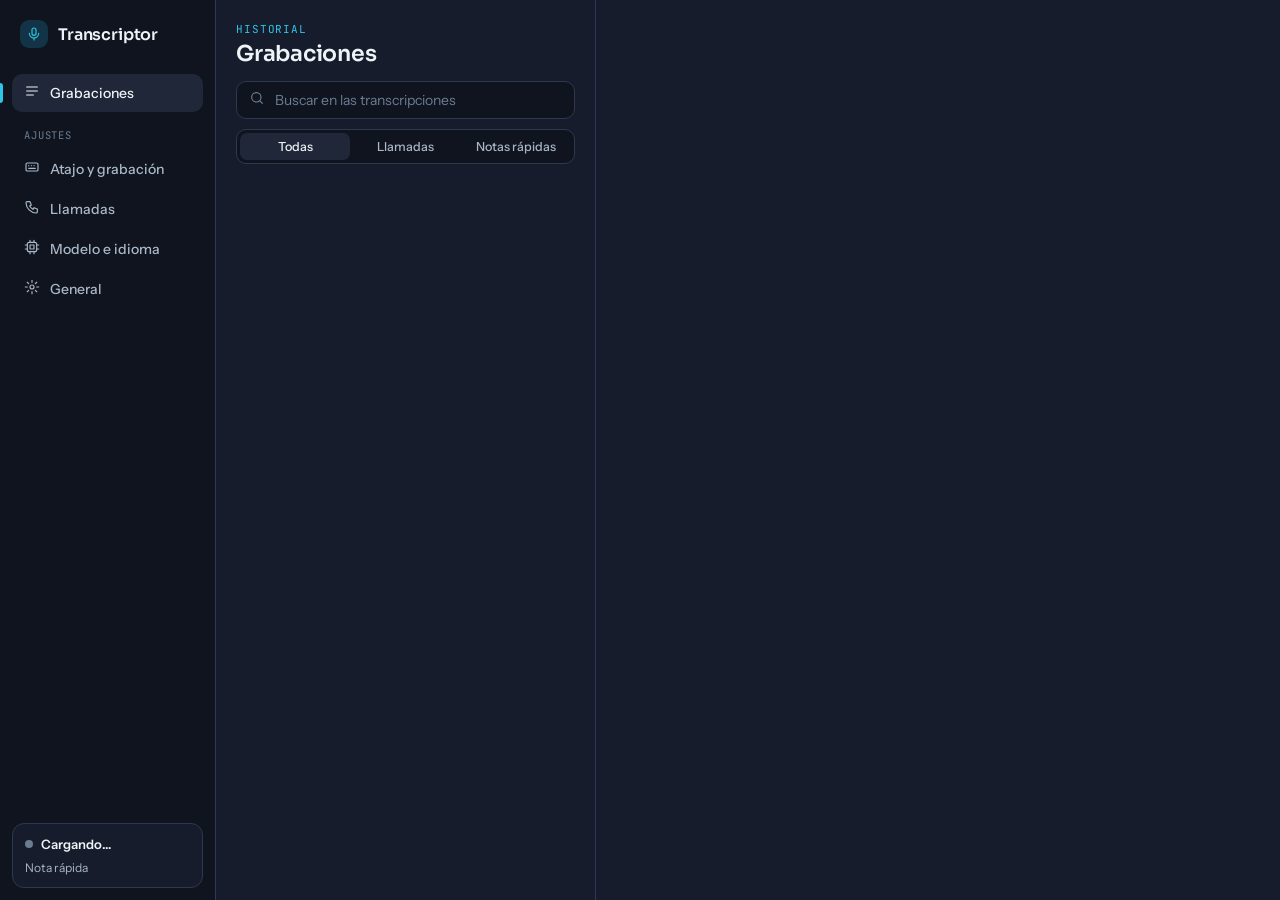
==== calltx/ui/web/index.html @ 7543b9e1 "feat: main window web ui and api Co-Authored-By: Claude Opus 5.5 (1M context) <noreply@anthropic.com" ====
<!doctype html>
<html lang="es">
<head>
  <meta charset="utf-8">
  <meta name="viewport" content="width=device-width, initial-scale=1">
  <title>Transcriptor</title>
  <link rel="stylesheet" href="tokens.css">
  <link rel="stylesheet" href="app.css">
</head>
<body>
<div class="app">
  <aside class="side" aria-label="Navegación">
    <div class="brand"><span class="mark" data-icon="mic"></span>Transcriptor</div>
    <button class="nav" data-view="recordings" aria-current="page"><span data-icon="list"></span>Grabaciones<span class="count" id="count"></span></button>
    <div class="group">Ajustes</div>
    <button class="nav" data-view="hotkey"><span data-icon="keyboard"></span>Atajo y grabación</button>
    <button class="nav" data-view="calls"><span data-icon="phone"></span>Llamadas</button>
    <button class="nav" data-view="model"><span data-icon="chip"></span>Modelo e idioma</button>
    <button class="nav" data-view="general"><span data-icon="gear"></span>General</button>
    <div class="status" aria-live="polite">
      <div class="row"><span class="dot" id="state-dot"></span><span id="state-text">Cargando…</span></div>
      <div class="sub">Nota rápida <span id="state-keys"></span></div>
    </div>
  </aside>

  <!-- Grabaciones -->
  <main class="view on" id="view-recordings">
    <section class="list" aria-label="Lista de grabaciones">
      <div class="head">
        <div class="eyebrow">Historial</div>
        <h1>Grabaciones</h1>
        <label class="search"><span data-icon="search"></span><span class="sr">Buscar</span>
          <input id="q" type="search" placeholder="Buscar en las transcripciones" autocomplete="off"></label>
        <div class="seg" role="group" aria-label="Filtrar">
          <button data-kind="all" aria-pressed="true">Todas</button>
          <button data-kind="call" aria-pressed="false">Llamadas</button>
          <button data-kind="note" aria-pressed="false">Notas rápidas</button>
        </div>
      </div>
      <div class="items" id="items" role="listbox" aria-label="Grabaciones"></div>
    </section>
    <section class="detail" id="detail" aria-live="off"></section>
  </main>

  <!-- Atajo y grabación -->
  <main class="view" id="view-hotkey"><div class="settings"><div class="wrap">
    <div class="eyebrow">Ajustes</div><h1>Atajo y grabación</h1>
    <div class="card"><div class="ch">Atajo</div>
      <div class="set"><div class="l"><b>Empezar / parar nota rápida</b><span>Funciona desde cualquier app. Si se está grabando una llamada, la detiene.</span><span class="err" id="hotkey-err" role="alert"></span></div>
        <div class="keyfield" id="keyfield"></div></div>
    </div>
    <div class="card"><div class="ch">Al terminar una nota rápida</div>
      <div class="set"><div class="l"><b>Copiar al portapapeles</b><span>Solo lo que dijiste, listo para pegar. Las llamadas se guardan sin copiar.</span></div><button class="switch" role="switch" data-setting="copy_on_stop" aria-label="Copiar al portapapeles"></button></div>
      <div class="set"><div class="l"><b>Mostrar indicador de grabación</b><span>Píldora pequeña abajo en el centro de la pantalla.</span></div><button class="switch" role="switch" data-setting="show_indicator" aria-label="Mostrar indicador"></button></div>
    </div>
  </div></div></main>

  <!-- Llamadas -->
  <main class="view" id="view-calls"><div class="settings"><div class="wrap">
    <div class="eyebrow">Ajustes</div><h1>Llamadas</h1>
    <div class="card"><div class="ch">Detección automática</div>
      <div class="set"><div class="l"><b>Grabar llamadas automáticamente</b><span>Empieza cuando una llamada usa el micrófono y para al colgar.</span></div><button class="switch" role="switch" data-setting="auto_mode" aria-label="Grabar llamadas automáticamente"></button></div>
      <div class="set"><div class="l"><b>Microsoft Teams</b><span>App de escritorio.</span></div><button class="switch" role="switch" data-setting="detect_teams" aria-label="Detectar Teams"></button></div>
      <div class="set"><div class="l"><b>Google Meet</b><span>En Firefox.</span></div><button class="switch" role="switch" data-setting="detect_meet" aria-label="Detectar Google Meet"></button></div>
    </div>
    <div class="card"><div class="ch">Etiquetas</div>
      <div class="set"><div class="l"><b>Tu voz</b><span>Micrófono.</span><span class="err" data-err="label_me"></span></div><input class="text" data-text="label_me" aria-label="Etiqueta de tu voz"></div>
      <div class="set"><div class="l"><b>Los demás</b><span>Audio de la llamada.</span><span class="err" data-err="label_others"></span></div><input class="text" data-text="label_others" aria-label="Etiqueta de los demás"></div>
    </div>
  </div></div></main>

  <!-- Modelo -->
  <main class="view" id="view-model"><div class="settings"><div class="wrap">
    <div class="eyebrow">Ajustes</div><h1>Modelo e idioma</h1>
    <div class="card"><div class="ch">Transcripción local</div>
      <div class="set"><div class="l"><b>Modelo</b><span>Más grande = más preciso y más lento.</span><span class="err" data-err="model"></span></div>
        <select class="select" data-select="model" aria-label="Modelo">
          <option value="large-v3-turbo">large-v3-turbo (recomendado)</option>
          <option value="large-v3">large-v3</option>
          <option value="medium">medium</option>
          <option value="small">small</option>
        </select></div>
      <div class="set"><div class="l"><b>Idioma de las llamadas</b><span class="err" data-err="language"></span></div>
        <select class="select" data-select="language" aria-label="Idioma">
          <option value="es">Español</option>
          <option value="en">Inglés</option>
        </select></div>
      <div class="set"><div class="l"><b>Procesador</b><span id="device">—</span></div></div>
    </div>
  </div></div></main>

  <!-- General -->
  <main class="view" id="view-general"><div class="settings"><div class="wrap">
    <div class="eyebrow">Ajustes</div><h1>General</h1>
    <div class="card"><div class="ch">Inicio</div>
      <div class="set"><div class="l"><b>Iniciar con Windows</b><span>Arranca minimizado junto al reloj.</span><span class="err" data-err="autostart"></span></div><button class="switch" role="switch" data-setting="autostart" aria-label="Iniciar con Windows"></button></div>
    </div>
    <div class="card"><div class="ch">Grabaciones</div>
      <div class="set"><div class="l"><b>Carpeta</b><span class="path" id="folder"></span><span class="err" data-err="output_dir"></span></div>
        <button class="btn" id="open-folder">Abrir</button><button class="btn" id="choose-folder">Cambiar…</button></div>
    </div>
    <div class="card"><div class="ch">Acerca de</div>
      <div class="set"><div class="l"><b>Transcriptor de llamadas</b><span id="version"></span></div></div>
    </div>
  </div></div></main>
</div>

<div class="toast" id="toast" role="status" aria-live="polite"></div>
<script src="icons.js"></script>
<script src="app.js"></script>
</body>
</html>
---- calltx/ui/web/tokens.css ----
/* Tema Noche de la app. Fuentes locales, sin red. */
@font-face { font-family: "Sora"; src: url("fonts/Sora.ttf") format("truetype"); font-weight: 100 800; font-display: swap; }
@font-face { font-family: "Instrument Sans"; src: url("fonts/InstrumentSans.ttf") format("truetype"); font-weight: 400 700; font-display: swap; }
@font-face { font-family: "JetBrains Mono"; src: url("fonts/JetBrainsMono.ttf") format("truetype"); font-weight: 100 800; font-display: swap; }

:root {
  color-scheme: dark;
  --surface: #161C2B;
  --surface-raised: #1F2738;
  --surface-sunken: #10141F;
  --line: #2E3850;
  --line-strong: #5A6883;
  --ink: #EEF3F7;
  --ink-muted: #A9B7C6;
  --orbita: #2EC5E6;
  --on-orbita: #0B1220;
  --orbita-soft: #133447;
  --acero-oscuro: #6B7D92;
  --exito: #3DDC97;
  --error: #FF7A7A;
  --focus-ring: var(--orbita);
  --shadow-raised: 0 12px 32px rgba(5,8,15,0.45);
  --shadow-glow: 0 0 0 1px rgba(46,197,230,0.35), 0 8px 28px rgba(46,197,230,0.18);
  --radius-sm: 6px;
  --radius-md: 10px;
  --radius-lg: 18px;
  --radius-pill: 999px;
  --duration-fast: 150ms;
  --duration-base: 250ms;
  --duration-exit: 180ms;
  --ease-out: cubic-bezier(0.22, 1, 0.36, 1);
  --ease-in: cubic-bezier(0.55, 0, 1, 0.45);
  --font-display: "Sora", "Segoe UI", system-ui, sans-serif;
  --font-sans: "Instrument Sans", "Segoe UI", system-ui, sans-serif;
  --font-mono: "JetBrains Mono", ui-monospace, Consolas, monospace;
}
---- calltx/ui/web/app.css ----
* { box-sizing: border-box; }
html, body { margin: 0; height: 100%; background: var(--surface); color: var(--ink); font-family: var(--font-sans); font-size: 14px; -webkit-font-smoothing: antialiased; }
button, input, select { font: inherit; color: inherit; }
button { cursor: pointer; }
:focus-visible { outline: 2px solid var(--focus-ring); outline-offset: 2px; }
svg.i { width: 16px; height: 16px; stroke: currentColor; fill: none; stroke-width: 1.75; stroke-linecap: round; stroke-linejoin: round; flex: none; }
.sr { position: absolute; width: 1px; height: 1px; overflow: hidden; clip: rect(0 0 0 0); }

.app { display: flex; height: 100vh; }

/* barra lateral */
.side { width: 216px; flex: none; background: var(--surface-sunken); border-right: 1px solid var(--line); display: flex; flex-direction: column; gap: 2px; padding: 20px 12px 12px; }
.brand { display: flex; align-items: center; gap: 10px; margin: 0 8px 24px; font-family: var(--font-display); font-weight: 600; font-size: 16px; letter-spacing: -0.01em; }
.mark { width: 28px; height: 28px; border-radius: 9px; background: var(--orbita-soft); color: var(--orbita); display: grid; place-items: center; }
.group { font-family: var(--font-mono); font-size: 10.5px; letter-spacing: .08em; text-transform: uppercase; color: var(--acero-oscuro); margin: 14px 12px 6px; }
.nav { display: flex; align-items: center; gap: 10px; height: 38px; padding: 0 12px; border: 0; border-radius: var(--radius-md); background: none; color: var(--ink-muted); font-weight: 500; text-align: left; position: relative; transition: background var(--duration-fast), color var(--duration-fast); }
.nav:hover { color: var(--ink); background: rgba(31,39,56,.6); }
.nav[aria-current="page"] { background: var(--surface-raised); color: var(--ink); }
.nav[aria-current="page"]::before { content: ""; position: absolute; left: -12px; top: 9px; bottom: 9px; width: 3px; border-radius: 0 3px 3px 0; background: var(--orbita); }
.nav .count { margin-left: auto; font-family: var(--font-mono); font-size: 11px; color: var(--acero-oscuro); }
.status { margin-top: auto; padding: 12px; border-radius: 12px; background: var(--surface); border: 1px solid var(--line); }
.status .row { display: flex; align-items: center; gap: 8px; font-size: 13px; font-weight: 600; }
.status .sub { margin-top: 8px; font-size: 12px; color: var(--ink-muted); display: flex; gap: 4px; align-items: center; flex-wrap: wrap; }
.dot { width: 8px; height: 8px; border-radius: 50%; background: var(--acero-oscuro); }
.dot.armed { background: var(--orbita); box-shadow: 0 0 0 4px rgba(46,197,230,.16); }
.dot.recording { background: var(--error); box-shadow: 0 0 0 4px rgba(255,122,122,.18); animation: pulse 1.6s var(--ease-out) infinite; }
@keyframes pulse { 50% { box-shadow: 0 0 0 7px rgba(255,122,122,0); } }
kbd { font-family: var(--font-mono); font-size: 11px; min-width: 22px; text-align: center; padding: 2px 6px; border: 1px solid var(--line-strong); border-bottom-width: 2px; border-radius: 6px; background: var(--surface-raised); color: var(--ink); }

/* vistas */
.view { flex: 1; display: none; min-width: 0; }
.view.on { display: flex; }
.eyebrow { font-family: var(--font-mono); font-size: 11px; letter-spacing: .08em; text-transform: uppercase; color: var(--orbita); }
h1 { font-family: var(--font-display); font-weight: 600; font-size: 22px; letter-spacing: -0.01em; margin: 4px 0 14px; }

/* lista */
.list { width: 380px; flex: none; border-right: 1px solid var(--line); display: flex; flex-direction: column; min-height: 0; }
.list .head { padding: 22px 20px 12px; }
.search { display: flex; align-items: center; gap: 8px; height: 38px; padding: 0 12px; background: var(--surface-sunken); border: 1px solid var(--line); border-radius: var(--radius-md); color: var(--acero-oscuro); }
.search:focus-within { border-color: var(--orbita); }
.search input { flex: 1; border: 0; background: none; outline: none; color: var(--ink); min-width: 0; }
.search input::placeholder { color: var(--acero-oscuro); }
.seg { display: flex; margin-top: 10px; padding: 3px; background: var(--surface-sunken); border: 1px solid var(--line); border-radius: var(--radius-md); }
.seg button { flex: 1; padding: 6px 0; border: 0; border-radius: 7px; background: none; color: var(--ink-muted); font-size: 12.5px; font-weight: 500; }
.seg button[aria-pressed="true"] { background: var(--surface-raised); color: var(--ink); }
.items { overflow-y: auto; flex: 1; padding-bottom: 12px; }
.day { font-family: var(--font-mono); font-size: 10.5px; letter-spacing: .08em; text-transform: uppercase; color: var(--acero-oscuro); padding: 12px 20px 6px; }
.item { display: flex; gap: 12px; align-items: flex-start; width: calc(100% - 20px); margin: 0 10px 4px; padding: 12px; border: 1px solid transparent; border-radius: 12px; background: none; text-align: left; transition: background var(--duration-fast); }
.item:hover { background: rgba(31,39,56,.55); }
.item[aria-selected="true"] { background: var(--surface-raised); border-color: var(--line); }
.ico { width: 34px; height: 34px; border-radius: var(--radius-md); background: var(--surface-sunken); border: 1px solid var(--line); color: var(--ink-muted); display: grid; place-items: center; flex: none; }
.item[aria-selected="true"] .ico { background: var(--orbita-soft); border-color: transparent; color: var(--orbita); }
.it { flex: 1; min-width: 0; }
.it .top { display: flex; align-items: center; gap: 8px; font-weight: 600; }
.it .time { margin-left: auto; font-family: var(--font-mono); font-size: 11px; color: var(--acero-oscuro); font-weight: 500; white-space: nowrap; }
.it .snip { margin-top: 3px; font-size: 13px; line-height: 19px; color: var(--ink-muted); display: -webkit-box; -webkit-line-clamp: 2; -webkit-box-orient: vertical; overflow: hidden; }
.chip { font-size: 11px; font-weight: 500; padding: 1px 8px; border-radius: var(--radius-pill); border: 1px solid var(--line-strong); color: var(--ink-muted); }
.chip.live { border-color: rgba(255,122,122,.5); color: var(--error); }

/* detalle */
.detail { flex: 1; display: flex; flex-direction: column; min-width: 0; }
.dhead { padding: 22px 24px 16px; border-bottom: 1px solid var(--line); display: flex; align-items: flex-start; gap: 12px; }
.dhead h2 { font-family: var(--font-display); font-weight: 600; font-size: 18px; margin: 0; }
.meta { display: flex; gap: 14px; margin-top: 6px; font-family: var(--font-mono); font-size: 11.5px; color: var(--acero-oscuro); }
.actions { display: flex; gap: 8px; margin-left: auto; }
.btn { height: 36px; display: inline-flex; align-items: center; gap: 7px; padding: 0 14px; border-radius: var(--radius-md); border: 1px solid var(--line); background: var(--surface-raised); font-size: 13px; font-weight: 600; transition: background var(--duration-fast), border-color var(--duration-fast), transform var(--duration-fast); }
.btn:hover { border-color: var(--line-strong); }
.btn:active { transform: scale(.97); }
.btn.primary { background: var(--orbita); color: var(--on-orbita); border-color: transparent; }
.btn.primary:hover { filter: brightness(1.08); }
.btn.icon { width: 36px; padding: 0; justify-content: center; }
.btn.danger { color: var(--error); }
.btn[disabled] { opacity: .45; cursor: not-allowed; }
.body { flex: 1; overflow-y: auto; padding: 18px 24px 80px; display: flex; flex-direction: column; gap: 14px; }
.line { display: grid; grid-template-columns: 64px 1fr; gap: 12px; line-height: 22px; max-width: 760px; }
.line .ts { font-family: var(--font-mono); font-size: 11.5px; color: var(--acero-oscuro); padding-top: 2px; }
.who { font-size: 12px; font-weight: 600; letter-spacing: .02em; margin-bottom: 2px; display: flex; gap: 6px; align-items: center; }
.who i { width: 6px; height: 6px; border-radius: 2px; display: inline-block; }
.who.me { color: var(--orbita); } .who.me i { background: var(--orbita); }
.who.ot { color: var(--ink); } .who.ot i { border: 1.5px solid var(--ink-muted); }
.txt { color: var(--ink-muted); }
mark { background: rgba(46,197,230,.18); color: var(--ink); border-radius: 3px; padding: 0 2px; }
.line.new { animation: fadein var(--duration-base) var(--ease-out); }
@keyframes fadein { from { opacity: 0; transform: translateY(4px); } }

.empty { flex: 1; display: grid; place-items: center; text-align: center; color: var(--ink-muted); padding: 40px; }
.empty .ico { width: 48px; height: 48px; margin: 0 auto 14px; border-radius: 14px; }
.empty b { display: block; color: var(--ink); font-size: 15px; margin-bottom: 6px; }

/* ajustes */
.settings { flex: 1; overflow-y: auto; padding: 24px 32px 40px; }
.settings .wrap { max-width: 720px; }
.card { background: var(--surface-raised); border: 1px solid var(--line); border-radius: 14px; margin-bottom: 14px; }
.card .ch { padding: 14px 18px 4px; font-family: var(--font-mono); font-size: 10.5px; letter-spacing: .08em; text-transform: uppercase; color: var(--acero-oscuro); }
.set { display: flex; align-items: center; gap: 16px; padding: 14px 18px; border-top: 1px solid var(--line); }
.card .ch + .set { border-top: 0; }
.set .l { flex: 1; min-width: 0; }
.set .l b { display: block; font-size: 14px; font-weight: 600; }
.set .l span { font-size: 13px; color: var(--ink-muted); }
.set .err { display: block; color: var(--error); font-size: 12.5px; margin-top: 4px; }
.keyfield { display: flex; align-items: center; gap: 6px; height: 40px; padding: 0 6px 0 12px; border-radius: var(--radius-md); border: 1px solid var(--line); background: var(--surface-sunken); }
.keyfield.listening { border-color: transparent; box-shadow: var(--shadow-glow); color: var(--orbita); padding: 0 14px; font-weight: 500; }
.keyfield .edit { width: 30px; height: 30px; border: 0; border-radius: 8px; background: none; color: var(--ink-muted); display: grid; place-items: center; }
.keyfield .edit:hover { color: var(--ink); background: var(--surface-raised); }
.switch { width: 40px; height: 24px; border-radius: var(--radius-pill); border: 0; background: var(--line); position: relative; flex: none; transition: background var(--duration-fast); }
.switch::after { content: ""; position: absolute; top: 3px; left: 3px; width: 18px; height: 18px; border-radius: 50%; background: var(--ink-muted); transition: transform var(--duration-base) var(--ease-out), background var(--duration-fast); }
.switch[aria-checked="true"] { background: var(--orbita); }
.switch[aria-checked="true"]::after { transform: translateX(16px); background: var(--on-orbita); }
.select, .text { height: 36px; padding: 0 12px; border-radius: var(--radius-md); border: 1px solid var(--line); background: var(--surface-sunken); color: var(--ink); }
.text { width: 140px; }
.path { font-family: var(--font-mono); font-size: 12px; color: var(--ink-muted); word-break: break-all; }

/* aviso */
.toast { position: fixed; left: 50%; bottom: 20px; transform: translate(-50%, 12px); opacity: 0; pointer-events: none; display: flex; align-items: center; gap: 12px; padding: 10px 10px 10px 14px; border-radius: 12px; background: var(--surface-raised); border: 1px solid var(--line-strong); box-shadow: var(--shadow-raised); font-size: 13px; transition: opacity var(--duration-exit) var(--ease-in), transform var(--duration-exit) var(--ease-in); }
.toast.on { opacity: 1; transform: translate(-50%, 0); pointer-events: auto; transition: opacity var(--duration-base) var(--ease-out), transform var(--duration-base) var(--ease-out); }
.toast button { border: 0; background: none; color: var(--orbita); font-weight: 600; padding: 4px 6px; border-radius: 6px; }
.toast .ok { color: var(--exito); }

@media (prefers-reduced-motion: reduce) { * { animation: none !important; transition: none !important; } }
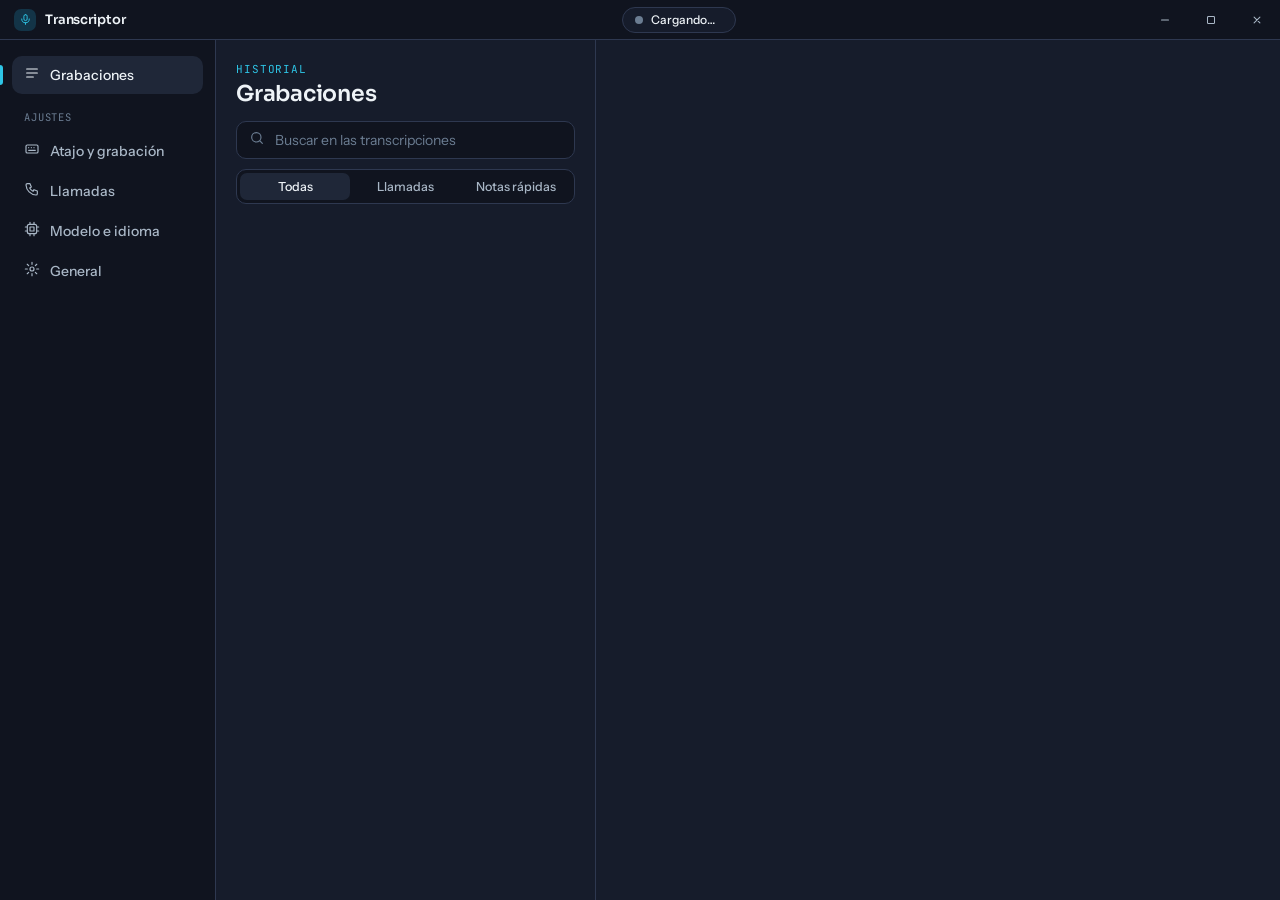
==== commit b1e10270: "feat: branded custom title bar Co-Authored-By: Claude Opus 5.5 (1M context) <noreply@anthropic.com> " ====
--- a/calltx/ui/web/index.html
+++ b/calltx/ui/web/index.html
@@ -1,112 +1,116 @@
-<!doctype html>
-<html lang="es">
-<head>
-  <meta charset="utf-8">
-  <meta name="viewport" content="width=device-width, initial-scale=1">
-  <title>Transcriptor</title>
-  <link rel="stylesheet" href="tokens.css">
-  <link rel="stylesheet" href="app.css">
-</head>
-<body>
-<div class="app">
-  <aside class="side" aria-label="Navegación">
-    <div class="brand"><span class="mark" data-icon="mic"></span>Transcriptor</div>
-    <button class="nav" data-view="recordings" aria-current="page"><span data-icon="list"></span>Grabaciones<span class="count" id="count"></span></button>
-    <div class="group">Ajustes</div>
-    <button class="nav" data-view="hotkey"><span data-icon="keyboard"></span>Atajo y grabación</button>
-    <button class="nav" data-view="calls"><span data-icon="phone"></span>Llamadas</button>
-    <button class="nav" data-view="model"><span data-icon="chip"></span>Modelo e idioma</button>
-    <button class="nav" data-view="general"><span data-icon="gear"></span>General</button>
-    <div class="status" aria-live="polite">
-      <div class="row"><span class="dot" id="state-dot"></span><span id="state-text">Cargando…</span></div>
-      <div class="sub">Nota rápida <span id="state-keys"></span></div>
-    </div>
-  </aside>
-
-  <!-- Grabaciones -->
-  <main class="view on" id="view-recordings">
-    <section class="list" aria-label="Lista de grabaciones">
-      <div class="head">
-        <div class="eyebrow">Historial</div>
-        <h1>Grabaciones</h1>
-        <label class="search"><span data-icon="search"></span><span class="sr">Buscar</span>
-          <input id="q" type="search" placeholder="Buscar en las transcripciones" autocomplete="off"></label>
-        <div class="seg" role="group" aria-label="Filtrar">
-          <button data-kind="all" aria-pressed="true">Todas</button>
-          <button data-kind="call" aria-pressed="false">Llamadas</button>
-          <button data-kind="note" aria-pressed="false">Notas rápidas</button>
-        </div>
-      </div>
-      <div class="items" id="items" role="listbox" aria-label="Grabaciones"></div>
-    </section>
-    <section class="detail" id="detail" aria-live="off"></section>
-  </main>
-
-  <!-- Atajo y grabación -->
-  <main class="view" id="view-hotkey"><div class="settings"><div class="wrap">
-    <div class="eyebrow">Ajustes</div><h1>Atajo y grabación</h1>
-    <div class="card"><div class="ch">Atajo</div>
-      <div class="set"><div class="l"><b>Empezar / parar nota rápida</b><span>Funciona desde cualquier app. Si se está grabando una llamada, la detiene.</span><span class="err" id="hotkey-err" role="alert"></span></div>
-        <div class="keyfield" id="keyfield"></div></div>
-    </div>
-    <div class="card"><div class="ch">Al terminar una nota rápida</div>
-      <div class="set"><div class="l"><b>Copiar al portapapeles</b><span>Solo lo que dijiste, listo para pegar. Las llamadas se guardan sin copiar.</span></div><button class="switch" role="switch" data-setting="copy_on_stop" aria-label="Copiar al portapapeles"></button></div>
-      <div class="set"><div class="l"><b>Mostrar indicador de grabación</b><span>Píldora pequeña abajo en el centro de la pantalla.</span></div><button class="switch" role="switch" data-setting="show_indicator" aria-label="Mostrar indicador"></button></div>
-    </div>
-  </div></div></main>
-
-  <!-- Llamadas -->
-  <main class="view" id="view-calls"><div class="settings"><div class="wrap">
-    <div class="eyebrow">Ajustes</div><h1>Llamadas</h1>
-    <div class="card"><div class="ch">Detección automática</div>
-      <div class="set"><div class="l"><b>Grabar llamadas automáticamente</b><span>Empieza cuando una llamada usa el micrófono y para al colgar.</span></div><button class="switch" role="switch" data-setting="auto_mode" aria-label="Grabar llamadas automáticamente"></button></div>
-      <div class="set"><div class="l"><b>Microsoft Teams</b><span>App de escritorio.</span></div><button class="switch" role="switch" data-setting="detect_teams" aria-label="Detectar Teams"></button></div>
-      <div class="set"><div class="l"><b>Google Meet</b><span>En Firefox.</span></div><button class="switch" role="switch" data-setting="detect_meet" aria-label="Detectar Google Meet"></button></div>
-    </div>
-    <div class="card"><div class="ch">Etiquetas</div>
-      <div class="set"><div class="l"><b>Tu voz</b><span>Micrófono.</span><span class="err" data-err="label_me"></span></div><input class="text" data-text="label_me" aria-label="Etiqueta de tu voz"></div>
-      <div class="set"><div class="l"><b>Los demás</b><span>Audio de la llamada.</span><span class="err" data-err="label_others"></span></div><input class="text" data-text="label_others" aria-label="Etiqueta de los demás"></div>
-    </div>
-  </div></div></main>
-
-  <!-- Modelo -->
-  <main class="view" id="view-model"><div class="settings"><div class="wrap">
-    <div class="eyebrow">Ajustes</div><h1>Modelo e idioma</h1>
-    <div class="card"><div class="ch">Transcripción local</div>
-      <div class="set"><div class="l"><b>Modelo</b><span>Más grande = más preciso y más lento.</span><span class="err" data-err="model"></span></div>
-        <select class="select" data-select="model" aria-label="Modelo">
-          <option value="large-v3-turbo">large-v3-turbo (recomendado)</option>
-          <option value="large-v3">large-v3</option>
-          <option value="medium">medium</option>
-          <option value="small">small</option>
-        </select></div>
-      <div class="set"><div class="l"><b>Idioma de las llamadas</b><span class="err" data-err="language"></span></div>
-        <select class="select" data-select="language" aria-label="Idioma">
-          <option value="es">Español</option>
-          <option value="en">Inglés</option>
-        </select></div>
-      <div class="set"><div class="l"><b>Procesador</b><span id="device">—</span></div></div>
-    </div>
-  </div></div></main>
-
-  <!-- General -->
-  <main class="view" id="view-general"><div class="settings"><div class="wrap">
-    <div class="eyebrow">Ajustes</div><h1>General</h1>
-    <div class="card"><div class="ch">Inicio</div>
-      <div class="set"><div class="l"><b>Iniciar con Windows</b><span>Arranca minimizado junto al reloj.</span><span class="err" data-err="autostart"></span></div><button class="switch" role="switch" data-setting="autostart" aria-label="Iniciar con Windows"></button></div>
-    </div>
-    <div class="card"><div class="ch">Grabaciones</div>
-      <div class="set"><div class="l"><b>Carpeta</b><span class="path" id="folder"></span><span class="err" data-err="output_dir"></span></div>
-        <button class="btn" id="open-folder">Abrir</button><button class="btn" id="choose-folder">Cambiar…</button></div>
-    </div>
-    <div class="card"><div class="ch">Acerca de</div>
-      <div class="set"><div class="l"><b>Transcriptor de llamadas</b><span id="version"></span></div></div>
-    </div>
-  </div></div></main>
-</div>
-
-<div class="toast" id="toast" role="status" aria-live="polite"></div>
-<script src="icons.js"></script>
-<script src="app.js"></script>
-</body>
-</html>
+<!doctype html>
+<html lang="es">
+<head>
+  <meta charset="utf-8">
+  <meta name="viewport" content="width=device-width, initial-scale=1">
+  <title>Transcriptor</title>
+  <link rel="stylesheet" href="tokens.css">
+  <link rel="stylesheet" href="app.css">
+</head>
+<body>
+<header class="titlebar" id="titlebar">
+  <div class="tb-brand"><span class="mark" data-icon="mic"></span>Transcriptor</div>
+  <div class="tb-mid"><div class="tb-status" aria-live="polite"><span class="dot" id="state-dot"></span><span id="state-text">Cargando…</span><span class="tb-timer" id="state-timer"></span><span class="tb-keys" id="state-keys"></span></div></div>
+  <div class="tb-ctl">
+    <button class="tb-btn" id="tb-min" aria-label="Minimizar" title="Minimizar"><svg class="i" viewBox="0 0 24 24" aria-hidden="true"><path d="M6 12h12"/></svg></button>
+    <button class="tb-btn" id="tb-max" aria-label="Maximizar" title="Maximizar"><svg class="i" viewBox="0 0 24 24" aria-hidden="true"><rect x="6" y="6" width="12" height="12" rx="1.5"/></svg></button>
+    <button class="tb-btn close" id="tb-close" aria-label="Cerrar" title="Cerrar"><svg class="i" viewBox="0 0 24 24" aria-hidden="true"><path d="M7 7l10 10M17 7 7 17"/></svg></button>
+  </div>
+</header>
+<div class="app">
+  <aside class="side" aria-label="Navegación">
+    <button class="nav" data-view="recordings" aria-current="page"><span data-icon="list"></span>Grabaciones<span class="count" id="count"></span></button>
+    <div class="group">Ajustes</div>
+    <button class="nav" data-view="hotkey"><span data-icon="keyboard"></span>Atajo y grabación</button>
+    <button class="nav" data-view="calls"><span data-icon="phone"></span>Llamadas</button>
+    <button class="nav" data-view="model"><span data-icon="chip"></span>Modelo e idioma</button>
+    <button class="nav" data-view="general"><span data-icon="gear"></span>General</button>
+  </aside>
+
+  <!-- Grabaciones -->
+  <main class="view on" id="view-recordings">
+    <section class="list" aria-label="Lista de grabaciones">
+      <div class="head">
+        <div class="eyebrow">Historial</div>
+        <h1>Grabaciones</h1>
+        <label class="search"><span data-icon="search"></span><span class="sr">Buscar</span>
+          <input id="q" type="search" placeholder="Buscar en las transcripciones" autocomplete="off"></label>
+        <div class="seg" role="group" aria-label="Filtrar">
+          <button data-kind="all" aria-pressed="true">Todas</button>
+          <button data-kind="call" aria-pressed="false">Llamadas</button>
+          <button data-kind="note" aria-pressed="false">Notas rápidas</button>
+        </div>
+      </div>
+      <div class="items" id="items" role="listbox" aria-label="Grabaciones"></div>
+    </section>
+    <section class="detail" id="detail" aria-live="off"></section>
+  </main>
+
+  <!-- Atajo y grabación -->
+  <main class="view" id="view-hotkey"><div class="settings"><div class="wrap">
+    <div class="eyebrow">Ajustes</div><h1>Atajo y grabación</h1>
+    <div class="card"><div class="ch">Atajo</div>
+      <div class="set"><div class="l"><b>Empezar / parar nota rápida</b><span>Funciona desde cualquier app. Si se está grabando una llamada, la detiene.</span><span class="err" id="hotkey-err" role="alert"></span></div>
+        <div class="keyfield" id="keyfield"></div></div>
+    </div>
+    <div class="card"><div class="ch">Al terminar una nota rápida</div>
+      <div class="set"><div class="l"><b>Copiar al portapapeles</b><span>Solo lo que dijiste, listo para pegar. Las llamadas se guardan sin copiar.</span></div><button class="switch" role="switch" data-setting="copy_on_stop" aria-label="Copiar al portapapeles"></button></div>
+      <div class="set"><div class="l"><b>Mostrar indicador de grabación</b><span>Píldora pequeña abajo en el centro de la pantalla.</span></div><button class="switch" role="switch" data-setting="show_indicator" aria-label="Mostrar indicador"></button></div>
+    </div>
+  </div></div></main>
+
+  <!-- Llamadas -->
+  <main class="view" id="view-calls"><div class="settings"><div class="wrap">
+    <div class="eyebrow">Ajustes</div><h1>Llamadas</h1>
+    <div class="card"><div class="ch">Detección automática</div>
+      <div class="set"><div class="l"><b>Grabar llamadas automáticamente</b><span>Empieza cuando una llamada usa el micrófono y para al colgar.</span></div><button class="switch" role="switch" data-setting="auto_mode" aria-label="Grabar llamadas automáticamente"></button></div>
+      <div class="set"><div class="l"><b>Microsoft Teams</b><span>App de escritorio.</span></div><button class="switch" role="switch" data-setting="detect_teams" aria-label="Detectar Teams"></button></div>
+      <div class="set"><div class="l"><b>Google Meet</b><span>En Firefox.</span></div><button class="switch" role="switch" data-setting="detect_meet" aria-label="Detectar Google Meet"></button></div>
+    </div>
+    <div class="card"><div class="ch">Etiquetas</div>
+      <div class="set"><div class="l"><b>Tu voz</b><span>Micrófono.</span><span class="err" data-err="label_me"></span></div><input class="text" data-text="label_me" aria-label="Etiqueta de tu voz"></div>
+      <div class="set"><div class="l"><b>Los demás</b><span>Audio de la llamada.</span><span class="err" data-err="label_others"></span></div><input class="text" data-text="label_others" aria-label="Etiqueta de los demás"></div>
+    </div>
+  </div></div></main>
+
+  <!-- Modelo -->
+  <main class="view" id="view-model"><div class="settings"><div class="wrap">
+    <div class="eyebrow">Ajustes</div><h1>Modelo e idioma</h1>
+    <div class="card"><div class="ch">Transcripción local</div>
+      <div class="set"><div class="l"><b>Modelo</b><span>Más grande = más preciso y más lento.</span><span class="err" data-err="model"></span></div>
+        <select class="select" data-select="model" aria-label="Modelo">
+          <option value="large-v3-turbo">large-v3-turbo (recomendado)</option>
+          <option value="large-v3">large-v3</option>
+          <option value="medium">medium</option>
+          <option value="small">small</option>
+        </select></div>
+      <div class="set"><div class="l"><b>Idioma de las llamadas</b><span class="err" data-err="language"></span></div>
+        <select class="select" data-select="language" aria-label="Idioma">
+          <option value="es">Español</option>
+          <option value="en">Inglés</option>
+        </select></div>
+      <div class="set"><div class="l"><b>Procesador</b><span id="device">—</span></div></div>
+    </div>
+  </div></div></main>
+
+  <!-- General -->
+  <main class="view" id="view-general"><div class="settings"><div class="wrap">
+    <div class="eyebrow">Ajustes</div><h1>General</h1>
+    <div class="card"><div class="ch">Inicio</div>
+      <div class="set"><div class="l"><b>Iniciar con Windows</b><span>Arranca minimizado junto al reloj.</span><span class="err" data-err="autostart"></span></div><button class="switch" role="switch" data-setting="autostart" aria-label="Iniciar con Windows"></button></div>
+    </div>
+    <div class="card"><div class="ch">Grabaciones</div>
+      <div class="set"><div class="l"><b>Carpeta</b><span class="path" id="folder"></span><span class="err" data-err="output_dir"></span></div>
+        <button class="btn" id="open-folder">Abrir</button><button class="btn" id="choose-folder">Cambiar…</button></div>
+    </div>
+    <div class="card"><div class="ch">Acerca de</div>
+      <div class="set"><div class="l"><b>Transcriptor de llamadas</b><span id="version"></span></div></div>
+    </div>
+  </div></div></main>
+</div>
+
+<div class="toast" id="toast" role="status" aria-live="polite"></div>
+<script src="icons.js"></script>
+<script src="app.js"></script>
+</body>
+</html>
--- a/calltx/ui/web/app.css
+++ b/calltx/ui/web/app.css
@@ -1,119 +1,150 @@
-* { box-sizing: border-box; }
-html, body { margin: 0; height: 100%; background: var(--surface); color: var(--ink); font-family: var(--font-sans); font-size: 14px; -webkit-font-smoothing: antialiased; }
-button, input, select { font: inherit; color: inherit; }
-button { cursor: pointer; }
-:focus-visible { outline: 2px solid var(--focus-ring); outline-offset: 2px; }
-svg.i { width: 16px; height: 16px; stroke: currentColor; fill: none; stroke-width: 1.75; stroke-linecap: round; stroke-linejoin: round; flex: none; }
-.sr { position: absolute; width: 1px; height: 1px; overflow: hidden; clip: rect(0 0 0 0); }
-
-.app { display: flex; height: 100vh; }
-
-/* barra lateral */
-.side { width: 216px; flex: none; background: var(--surface-sunken); border-right: 1px solid var(--line); display: flex; flex-direction: column; gap: 2px; padding: 20px 12px 12px; }
-.brand { display: flex; align-items: center; gap: 10px; margin: 0 8px 24px; font-family: var(--font-display); font-weight: 600; font-size: 16px; letter-spacing: -0.01em; }
-.mark { width: 28px; height: 28px; border-radius: 9px; background: var(--orbita-soft); color: var(--orbita); display: grid; place-items: center; }
-.group { font-family: var(--font-mono); font-size: 10.5px; letter-spacing: .08em; text-transform: uppercase; color: var(--acero-oscuro); margin: 14px 12px 6px; }
-.nav { display: flex; align-items: center; gap: 10px; height: 38px; padding: 0 12px; border: 0; border-radius: var(--radius-md); background: none; color: var(--ink-muted); font-weight: 500; text-align: left; position: relative; transition: background var(--duration-fast), color var(--duration-fast); }
-.nav:hover { color: var(--ink); background: rgba(31,39,56,.6); }
-.nav[aria-current="page"] { background: var(--surface-raised); color: var(--ink); }
-.nav[aria-current="page"]::before { content: ""; position: absolute; left: -12px; top: 9px; bottom: 9px; width: 3px; border-radius: 0 3px 3px 0; background: var(--orbita); }
-.nav .count { margin-left: auto; font-family: var(--font-mono); font-size: 11px; color: var(--acero-oscuro); }
-.status { margin-top: auto; padding: 12px; border-radius: 12px; background: var(--surface); border: 1px solid var(--line); }
-.status .row { display: flex; align-items: center; gap: 8px; font-size: 13px; font-weight: 600; }
-.status .sub { margin-top: 8px; font-size: 12px; color: var(--ink-muted); display: flex; gap: 4px; align-items: center; flex-wrap: wrap; }
-.dot { width: 8px; height: 8px; border-radius: 50%; background: var(--acero-oscuro); }
-.dot.armed { background: var(--orbita); box-shadow: 0 0 0 4px rgba(46,197,230,.16); }
-.dot.recording { background: var(--error); box-shadow: 0 0 0 4px rgba(255,122,122,.18); animation: pulse 1.6s var(--ease-out) infinite; }
-@keyframes pulse { 50% { box-shadow: 0 0 0 7px rgba(255,122,122,0); } }
-kbd { font-family: var(--font-mono); font-size: 11px; min-width: 22px; text-align: center; padding: 2px 6px; border: 1px solid var(--line-strong); border-bottom-width: 2px; border-radius: 6px; background: var(--surface-raised); color: var(--ink); }
-
-/* vistas */
-.view { flex: 1; display: none; min-width: 0; }
-.view.on { display: flex; }
-.eyebrow { font-family: var(--font-mono); font-size: 11px; letter-spacing: .08em; text-transform: uppercase; color: var(--orbita); }
-h1 { font-family: var(--font-display); font-weight: 600; font-size: 22px; letter-spacing: -0.01em; margin: 4px 0 14px; }
-
-/* lista */
-.list { width: 380px; flex: none; border-right: 1px solid var(--line); display: flex; flex-direction: column; min-height: 0; }
-.list .head { padding: 22px 20px 12px; }
-.search { display: flex; align-items: center; gap: 8px; height: 38px; padding: 0 12px; background: var(--surface-sunken); border: 1px solid var(--line); border-radius: var(--radius-md); color: var(--acero-oscuro); }
-.search:focus-within { border-color: var(--orbita); }
-.search input { flex: 1; border: 0; background: none; outline: none; color: var(--ink); min-width: 0; }
-.search input::placeholder { color: var(--acero-oscuro); }
-.seg { display: flex; margin-top: 10px; padding: 3px; background: var(--surface-sunken); border: 1px solid var(--line); border-radius: var(--radius-md); }
-.seg button { flex: 1; padding: 6px 0; border: 0; border-radius: 7px; background: none; color: var(--ink-muted); font-size: 12.5px; font-weight: 500; }
-.seg button[aria-pressed="true"] { background: var(--surface-raised); color: var(--ink); }
-.items { overflow-y: auto; flex: 1; padding-bottom: 12px; }
-.day { font-family: var(--font-mono); font-size: 10.5px; letter-spacing: .08em; text-transform: uppercase; color: var(--acero-oscuro); padding: 12px 20px 6px; }
-.item { display: flex; gap: 12px; align-items: flex-start; width: calc(100% - 20px); margin: 0 10px 4px; padding: 12px; border: 1px solid transparent; border-radius: 12px; background: none; text-align: left; transition: background var(--duration-fast); }
-.item:hover { background: rgba(31,39,56,.55); }
-.item[aria-selected="true"] { background: var(--surface-raised); border-color: var(--line); }
-.ico { width: 34px; height: 34px; border-radius: var(--radius-md); background: var(--surface-sunken); border: 1px solid var(--line); color: var(--ink-muted); display: grid; place-items: center; flex: none; }
-.item[aria-selected="true"] .ico { background: var(--orbita-soft); border-color: transparent; color: var(--orbita); }
-.it { flex: 1; min-width: 0; }
-.it .top { display: flex; align-items: center; gap: 8px; font-weight: 600; }
-.it .time { margin-left: auto; font-family: var(--font-mono); font-size: 11px; color: var(--acero-oscuro); font-weight: 500; white-space: nowrap; }
-.it .snip { margin-top: 3px; font-size: 13px; line-height: 19px; color: var(--ink-muted); display: -webkit-box; -webkit-line-clamp: 2; -webkit-box-orient: vertical; overflow: hidden; }
-.chip { font-size: 11px; font-weight: 500; padding: 1px 8px; border-radius: var(--radius-pill); border: 1px solid var(--line-strong); color: var(--ink-muted); }
-.chip.live { border-color: rgba(255,122,122,.5); color: var(--error); }
-
-/* detalle */
-.detail { flex: 1; display: flex; flex-direction: column; min-width: 0; }
-.dhead { padding: 22px 24px 16px; border-bottom: 1px solid var(--line); display: flex; align-items: flex-start; gap: 12px; }
-.dhead h2 { font-family: var(--font-display); font-weight: 600; font-size: 18px; margin: 0; }
-.meta { display: flex; gap: 14px; margin-top: 6px; font-family: var(--font-mono); font-size: 11.5px; color: var(--acero-oscuro); }
-.actions { display: flex; gap: 8px; margin-left: auto; }
-.btn { height: 36px; display: inline-flex; align-items: center; gap: 7px; padding: 0 14px; border-radius: var(--radius-md); border: 1px solid var(--line); background: var(--surface-raised); font-size: 13px; font-weight: 600; transition: background var(--duration-fast), border-color var(--duration-fast), transform var(--duration-fast); }
-.btn:hover { border-color: var(--line-strong); }
-.btn:active { transform: scale(.97); }
-.btn.primary { background: var(--orbita); color: var(--on-orbita); border-color: transparent; }
-.btn.primary:hover { filter: brightness(1.08); }
-.btn.icon { width: 36px; padding: 0; justify-content: center; }
-.btn.danger { color: var(--error); }
-.btn[disabled] { opacity: .45; cursor: not-allowed; }
-.body { flex: 1; overflow-y: auto; padding: 18px 24px 80px; display: flex; flex-direction: column; gap: 14px; }
-.line { display: grid; grid-template-columns: 64px 1fr; gap: 12px; line-height: 22px; max-width: 760px; }
-.line .ts { font-family: var(--font-mono); font-size: 11.5px; color: var(--acero-oscuro); padding-top: 2px; }
-.who { font-size: 12px; font-weight: 600; letter-spacing: .02em; margin-bottom: 2px; display: flex; gap: 6px; align-items: center; }
-.who i { width: 6px; height: 6px; border-radius: 2px; display: inline-block; }
-.who.me { color: var(--orbita); } .who.me i { background: var(--orbita); }
-.who.ot { color: var(--ink); } .who.ot i { border: 1.5px solid var(--ink-muted); }
-.txt { color: var(--ink-muted); }
-mark { background: rgba(46,197,230,.18); color: var(--ink); border-radius: 3px; padding: 0 2px; }
-.line.new { animation: fadein var(--duration-base) var(--ease-out); }
-@keyframes fadein { from { opacity: 0; transform: translateY(4px); } }
-
-.empty { flex: 1; display: grid; place-items: center; text-align: center; color: var(--ink-muted); padding: 40px; }
-.empty .ico { width: 48px; height: 48px; margin: 0 auto 14px; border-radius: 14px; }
-.empty b { display: block; color: var(--ink); font-size: 15px; margin-bottom: 6px; }
-
-/* ajustes */
-.settings { flex: 1; overflow-y: auto; padding: 24px 32px 40px; }
-.settings .wrap { max-width: 720px; }
-.card { background: var(--surface-raised); border: 1px solid var(--line); border-radius: 14px; margin-bottom: 14px; }
-.card .ch { padding: 14px 18px 4px; font-family: var(--font-mono); font-size: 10.5px; letter-spacing: .08em; text-transform: uppercase; color: var(--acero-oscuro); }
-.set { display: flex; align-items: center; gap: 16px; padding: 14px 18px; border-top: 1px solid var(--line); }
-.card .ch + .set { border-top: 0; }
-.set .l { flex: 1; min-width: 0; }
-.set .l b { display: block; font-size: 14px; font-weight: 600; }
-.set .l span { font-size: 13px; color: var(--ink-muted); }
-.set .err { display: block; color: var(--error); font-size: 12.5px; margin-top: 4px; }
-.keyfield { display: flex; align-items: center; gap: 6px; height: 40px; padding: 0 6px 0 12px; border-radius: var(--radius-md); border: 1px solid var(--line); background: var(--surface-sunken); }
-.keyfield.listening { border-color: transparent; box-shadow: var(--shadow-glow); color: var(--orbita); padding: 0 14px; font-weight: 500; }
-.keyfield .edit { width: 30px; height: 30px; border: 0; border-radius: 8px; background: none; color: var(--ink-muted); display: grid; place-items: center; }
-.keyfield .edit:hover { color: var(--ink); background: var(--surface-raised); }
-.switch { width: 40px; height: 24px; border-radius: var(--radius-pill); border: 0; background: var(--line); position: relative; flex: none; transition: background var(--duration-fast); }
-.switch::after { content: ""; position: absolute; top: 3px; left: 3px; width: 18px; height: 18px; border-radius: 50%; background: var(--ink-muted); transition: transform var(--duration-base) var(--ease-out), background var(--duration-fast); }
-.switch[aria-checked="true"] { background: var(--orbita); }
-.switch[aria-checked="true"]::after { transform: translateX(16px); background: var(--on-orbita); }
-.select, .text { height: 36px; padding: 0 12px; border-radius: var(--radius-md); border: 1px solid var(--line); background: var(--surface-sunken); color: var(--ink); }
-.text { width: 140px; }
-.path { font-family: var(--font-mono); font-size: 12px; color: var(--ink-muted); word-break: break-all; }
-
-/* aviso */
-.toast { position: fixed; left: 50%; bottom: 20px; transform: translate(-50%, 12px); opacity: 0; pointer-events: none; display: flex; align-items: center; gap: 12px; padding: 10px 10px 10px 14px; border-radius: 12px; background: var(--surface-raised); border: 1px solid var(--line-strong); box-shadow: var(--shadow-raised); font-size: 13px; transition: opacity var(--duration-exit) var(--ease-in), transform var(--duration-exit) var(--ease-in); }
-.toast.on { opacity: 1; transform: translate(-50%, 0); pointer-events: auto; transition: opacity var(--duration-base) var(--ease-out), transform var(--duration-base) var(--ease-out); }
-.toast button { border: 0; background: none; color: var(--orbita); font-weight: 600; padding: 4px 6px; border-radius: 6px; }
-.toast .ok { color: var(--exito); }
-
-@media (prefers-reduced-motion: reduce) { * { animation: none !important; transition: none !important; } }
+* { box-sizing: border-box; }
+html, body { margin: 0; height: 100%; background: var(--surface); color: var(--ink); font-family: var(--font-sans); font-size: 14px; -webkit-font-smoothing: antialiased; }
+button, input, select { font: inherit; color: inherit; }
+button { cursor: pointer; }
+:focus-visible { outline: 2px solid var(--focus-ring); outline-offset: 2px; }
+svg.i { width: 16px; height: 16px; stroke: currentColor; fill: none; stroke-width: 1.75; stroke-linecap: round; stroke-linejoin: round; flex: none; }
+.sr { position: absolute; width: 1px; height: 1px; overflow: hidden; clip: rect(0 0 0 0); }
+
+.app { display: flex; height: calc(100vh - 40px); }
+
+/* barra superior propia */
+.titlebar { app-region: drag; height: 40px; display: flex; align-items: center; background: var(--surface-sunken); border-bottom: 1px solid var(--line); user-select: none; position: relative; z-index: 5; }
+.tb-brand { display: flex; align-items: center; gap: 9px; padding: 0 14px; font-family: var(--font-display); font-weight: 600; font-size: 13px; letter-spacing: -0.01em; width: 216px; }
+.tb-brand .mark { width: 22px; height: 22px; border-radius: 7px; }
+.tb-brand .mark svg.i { width: 13px; height: 13px; }
+.tb-mid { flex: 1; display: flex; justify-content: center; }
+.tb-status { display: flex; align-items: center; gap: 8px; height: 26px; padding: 0 12px; border-radius: var(--radius-pill); background: var(--surface); border: 1px solid var(--line); color: var(--ink-muted); font-size: 12px; white-space: nowrap; }
+.tb-status #state-text { color: var(--ink); font-weight: 500; }
+.tb-timer { font-family: var(--font-mono); font-size: 11px; color: var(--error); }
+.tb-timer:empty { display: none; }
+.tb-keys { display: flex; gap: 3px; } .tb-keys kbd { font-size: 10px; padding: 0 5px; min-width: 18px; }
+.tb-ctl { display: flex; height: 100%; app-region: no-drag; }
+.tb-btn { width: 46px; height: 100%; border: 0; background: none; color: var(--ink-muted); display: grid; place-items: center; transition: background var(--duration-fast), color var(--duration-fast); }
+.tb-btn svg.i { width: 14px; height: 14px; }
+.tb-btn:hover { background: var(--surface-raised); color: var(--ink); }
+.tb-btn.close:hover { background: #C42B1C; color: #fff; }
+.tb-btn:focus-visible { outline-offset: -2px; }
+.dot.preparing { background: var(--line-strong); animation: pulse 1.6s var(--ease-out) infinite; }
+/* asas invisibles para redimensionar desde los bordes */
+.rz { position: fixed; z-index: 10; }
+.rz[data-edge="top"] { top: 0; left: 8px; right: 8px; height: 4px; cursor: ns-resize; }
+.rz[data-edge="bottom"] { bottom: 0; left: 8px; right: 8px; height: 5px; cursor: ns-resize; }
+.rz[data-edge="left"] { left: 0; top: 8px; bottom: 8px; width: 5px; cursor: ew-resize; }
+.rz[data-edge="right"] { right: 0; top: 8px; bottom: 8px; width: 5px; cursor: ew-resize; }
+.rz[data-edge="topleft"] { left: 0; top: 0; width: 8px; height: 8px; cursor: nwse-resize; }
+.rz[data-edge="topright"] { right: 0; top: 0; width: 8px; height: 8px; cursor: nesw-resize; }
+.rz[data-edge="bottomleft"] { left: 0; bottom: 0; width: 8px; height: 8px; cursor: nesw-resize; }
+.rz[data-edge="bottomright"] { right: 0; bottom: 0; width: 8px; height: 8px; cursor: nwse-resize; }
+body.maximized .rz { display: none; }
+
+/* barra lateral */
+.side { width: 216px; flex: none; background: var(--surface-sunken); border-right: 1px solid var(--line); display: flex; flex-direction: column; gap: 2px; padding: 16px 12px 12px; }
+.brand { display: flex; align-items: center; gap: 10px; margin: 0 8px 24px; font-family: var(--font-display); font-weight: 600; font-size: 16px; letter-spacing: -0.01em; }
+.mark { width: 28px; height: 28px; border-radius: 9px; background: var(--orbita-soft); color: var(--orbita); display: grid; place-items: center; }
+.group { font-family: var(--font-mono); font-size: 10.5px; letter-spacing: .08em; text-transform: uppercase; color: var(--acero-oscuro); margin: 14px 12px 6px; }
+.nav { display: flex; align-items: center; gap: 10px; height: 38px; padding: 0 12px; border: 0; border-radius: var(--radius-md); background: none; color: var(--ink-muted); font-weight: 500; text-align: left; position: relative; transition: background var(--duration-fast), color var(--duration-fast); }
+.nav:hover { color: var(--ink); background: rgba(31,39,56,.6); }
+.nav[aria-current="page"] { background: var(--surface-raised); color: var(--ink); }
+.nav[aria-current="page"]::before { content: ""; position: absolute; left: -12px; top: 9px; bottom: 9px; width: 3px; border-radius: 0 3px 3px 0; background: var(--orbita); }
+.nav .count { margin-left: auto; font-family: var(--font-mono); font-size: 11px; color: var(--acero-oscuro); }
+.status { margin-top: auto; padding: 12px; border-radius: 12px; background: var(--surface); border: 1px solid var(--line); }
+.status .row { display: flex; align-items: center; gap: 8px; font-size: 13px; font-weight: 600; }
+.status .sub { margin-top: 8px; font-size: 12px; color: var(--ink-muted); display: flex; gap: 4px; align-items: center; flex-wrap: wrap; }
+.dot { width: 8px; height: 8px; border-radius: 50%; background: var(--acero-oscuro); }
+.dot.armed { background: var(--orbita); box-shadow: 0 0 0 4px rgba(46,197,230,.16); }
+.dot.recording { background: var(--error); box-shadow: 0 0 0 4px rgba(255,122,122,.18); animation: pulse 1.6s var(--ease-out) infinite; }
+@keyframes pulse { 50% { box-shadow: 0 0 0 7px rgba(255,122,122,0); } }
+kbd { font-family: var(--font-mono); font-size: 11px; min-width: 22px; text-align: center; padding: 2px 6px; border: 1px solid var(--line-strong); border-bottom-width: 2px; border-radius: 6px; background: var(--surface-raised); color: var(--ink); }
+
+/* vistas */
+.view { flex: 1; display: none; min-width: 0; }
+.view.on { display: flex; }
+.eyebrow { font-family: var(--font-mono); font-size: 11px; letter-spacing: .08em; text-transform: uppercase; color: var(--orbita); }
+h1 { font-family: var(--font-display); font-weight: 600; font-size: 22px; letter-spacing: -0.01em; margin: 4px 0 14px; }
+
+/* lista */
+.list { width: 380px; flex: none; border-right: 1px solid var(--line); display: flex; flex-direction: column; min-height: 0; }
+.list .head { padding: 22px 20px 12px; }
+.search { display: flex; align-items: center; gap: 8px; height: 38px; padding: 0 12px; background: var(--surface-sunken); border: 1px solid var(--line); border-radius: var(--radius-md); color: var(--acero-oscuro); }
+.search:focus-within { border-color: var(--orbita); }
+.search input { flex: 1; border: 0; background: none; outline: none; color: var(--ink); min-width: 0; }
+.search input::placeholder { color: var(--acero-oscuro); }
+.seg { display: flex; margin-top: 10px; padding: 3px; background: var(--surface-sunken); border: 1px solid var(--line); border-radius: var(--radius-md); }
+.seg button { flex: 1; padding: 6px 0; border: 0; border-radius: 7px; background: none; color: var(--ink-muted); font-size: 12.5px; font-weight: 500; }
+.seg button[aria-pressed="true"] { background: var(--surface-raised); color: var(--ink); }
+.items { overflow-y: auto; flex: 1; padding-bottom: 12px; }
+.day { font-family: var(--font-mono); font-size: 10.5px; letter-spacing: .08em; text-transform: uppercase; color: var(--acero-oscuro); padding: 12px 20px 6px; }
+.item { display: flex; gap: 12px; align-items: flex-start; width: calc(100% - 20px); margin: 0 10px 4px; padding: 12px; border: 1px solid transparent; border-radius: 12px; background: none; text-align: left; transition: background var(--duration-fast); }
+.item:hover { background: rgba(31,39,56,.55); }
+.item[aria-selected="true"] { background: var(--surface-raised); border-color: var(--line); }
+.ico { width: 34px; height: 34px; border-radius: var(--radius-md); background: var(--surface-sunken); border: 1px solid var(--line); color: var(--ink-muted); display: grid; place-items: center; flex: none; }
+.item[aria-selected="true"] .ico { background: var(--orbita-soft); border-color: transparent; color: var(--orbita); }
+.it { flex: 1; min-width: 0; }
+.it .top { display: flex; align-items: center; gap: 8px; font-weight: 600; }
+.it .time { margin-left: auto; font-family: var(--font-mono); font-size: 11px; color: var(--acero-oscuro); font-weight: 500; white-space: nowrap; }
+.it .snip { margin-top: 3px; font-size: 13px; line-height: 19px; color: var(--ink-muted); display: -webkit-box; -webkit-line-clamp: 2; -webkit-box-orient: vertical; overflow: hidden; }
+.chip { font-size: 11px; font-weight: 500; padding: 1px 8px; border-radius: var(--radius-pill); border: 1px solid var(--line-strong); color: var(--ink-muted); }
+.chip.live { border-color: rgba(255,122,122,.5); color: var(--error); }
+
+/* detalle */
+.detail { flex: 1; display: flex; flex-direction: column; min-width: 0; }
+.dhead { padding: 22px 24px 16px; border-bottom: 1px solid var(--line); display: flex; flex-wrap: wrap; align-items: flex-start; gap: 12px 16px; }
+.dhead > div:first-child { min-width: 0; }
+.dhead h2 { font-family: var(--font-display); font-weight: 600; font-size: 18px; margin: 0; }
+.meta { display: flex; flex-wrap: wrap; gap: 4px 14px; white-space: nowrap; margin-top: 6px; font-family: var(--font-mono); font-size: 11.5px; color: var(--acero-oscuro); }
+.actions { display: flex; gap: 8px; margin-left: auto; }
+.btn { white-space: nowrap; height: 36px; display: inline-flex; align-items: center; gap: 7px; padding: 0 14px; border-radius: var(--radius-md); border: 1px solid var(--line); background: var(--surface-raised); font-size: 13px; font-weight: 600; transition: background var(--duration-fast), border-color var(--duration-fast), transform var(--duration-fast); }
+.btn:hover { border-color: var(--line-strong); }
+.btn:active { transform: scale(.97); }
+.btn.primary { background: var(--orbita); color: var(--on-orbita); border-color: transparent; }
+.btn.primary:hover { filter: brightness(1.08); }
+.btn.icon { width: 36px; padding: 0; justify-content: center; }
+.btn.danger { color: var(--error); }
+.btn[disabled] { opacity: .45; cursor: not-allowed; }
+.body { flex: 1; overflow-y: auto; padding: 18px 24px 80px; display: flex; flex-direction: column; gap: 14px; }
+.line { display: grid; grid-template-columns: 64px 1fr; gap: 12px; line-height: 22px; max-width: 760px; }
+.line .ts { font-family: var(--font-mono); font-size: 11.5px; color: var(--acero-oscuro); padding-top: 2px; }
+.who { font-size: 12px; font-weight: 600; letter-spacing: .02em; margin-bottom: 2px; display: flex; gap: 6px; align-items: center; }
+.who i { width: 6px; height: 6px; border-radius: 2px; display: inline-block; }
+.who.me { color: var(--orbita); } .who.me i { background: var(--orbita); }
+.who.ot { color: var(--ink); } .who.ot i { border: 1.5px solid var(--ink-muted); }
+.txt { color: var(--ink-muted); }
+mark { background: rgba(46,197,230,.18); color: var(--ink); border-radius: 3px; padding: 0 2px; }
+.line.new { animation: fadein var(--duration-base) var(--ease-out); }
+@keyframes fadein { from { opacity: 0; transform: translateY(4px); } }
+
+.empty { flex: 1; display: grid; place-items: center; text-align: center; color: var(--ink-muted); padding: 40px; }
+.empty .ico { width: 48px; height: 48px; margin: 0 auto 14px; border-radius: 14px; }
+.empty b { display: block; color: var(--ink); font-size: 15px; margin-bottom: 6px; }
+
+/* ajustes */
+.settings { flex: 1; overflow-y: auto; padding: 24px 32px 40px; }
+.settings .wrap { max-width: 720px; }
+.card { background: var(--surface-raised); border: 1px solid var(--line); border-radius: 14px; margin-bottom: 14px; }
+.card .ch { padding: 14px 18px 4px; font-family: var(--font-mono); font-size: 10.5px; letter-spacing: .08em; text-transform: uppercase; color: var(--acero-oscuro); }
+.set { display: flex; align-items: center; gap: 16px; padding: 14px 18px; border-top: 1px solid var(--line); }
+.card .ch + .set { border-top: 0; }
+.set .l { flex: 1; min-width: 0; }
+.set .l b { display: block; font-size: 14px; font-weight: 600; }
+.set .l span { font-size: 13px; color: var(--ink-muted); }
+.set .err { display: block; color: var(--error); font-size: 12.5px; margin-top: 4px; }
+.keyfield { display: flex; align-items: center; gap: 6px; height: 40px; padding: 0 6px 0 12px; border-radius: var(--radius-md); border: 1px solid var(--line); background: var(--surface-sunken); }
+.keyfield.listening { border-color: transparent; box-shadow: var(--shadow-glow); color: var(--orbita); padding: 0 14px; font-weight: 500; }
+.keyfield .edit { width: 30px; height: 30px; border: 0; border-radius: 8px; background: none; color: var(--ink-muted); display: grid; place-items: center; }
+.keyfield .edit:hover { color: var(--ink); background: var(--surface-raised); }
+.switch { width: 40px; height: 24px; border-radius: var(--radius-pill); border: 0; background: var(--line); position: relative; flex: none; transition: background var(--duration-fast); }
+.switch::after { content: ""; position: absolute; top: 3px; left: 3px; width: 18px; height: 18px; border-radius: 50%; background: var(--ink-muted); transition: transform var(--duration-base) var(--ease-out), background var(--duration-fast); }
+.switch[aria-checked="true"] { background: var(--orbita); }
+.switch[aria-checked="true"]::after { transform: translateX(16px); background: var(--on-orbita); }
+.select, .text { height: 36px; padding: 0 12px; border-radius: var(--radius-md); border: 1px solid var(--line); background: var(--surface-sunken); color: var(--ink); }
+.text { width: 140px; }
+.path { font-family: var(--font-mono); font-size: 12px; color: var(--ink-muted); word-break: break-all; }
+
+/* aviso */
+.toast { position: fixed; left: 50%; bottom: 20px; transform: translate(-50%, 12px); opacity: 0; pointer-events: none; display: flex; align-items: center; gap: 12px; padding: 10px 10px 10px 14px; border-radius: 12px; background: var(--surface-raised); border: 1px solid var(--line-strong); box-shadow: var(--shadow-raised); font-size: 13px; transition: opacity var(--duration-exit) var(--ease-in), transform var(--duration-exit) var(--ease-in); }
+.toast.on { opacity: 1; transform: translate(-50%, 0); pointer-events: auto; transition: opacity var(--duration-base) var(--ease-out), transform var(--duration-base) var(--ease-out); }
+.toast button { border: 0; background: none; color: var(--orbita); font-weight: 600; padding: 4px 6px; border-radius: 6px; }
+.toast .ok { color: var(--exito); }
+
+@media (prefers-reduced-motion: reduce) { * { animation: none !important; transition: none !important; } }
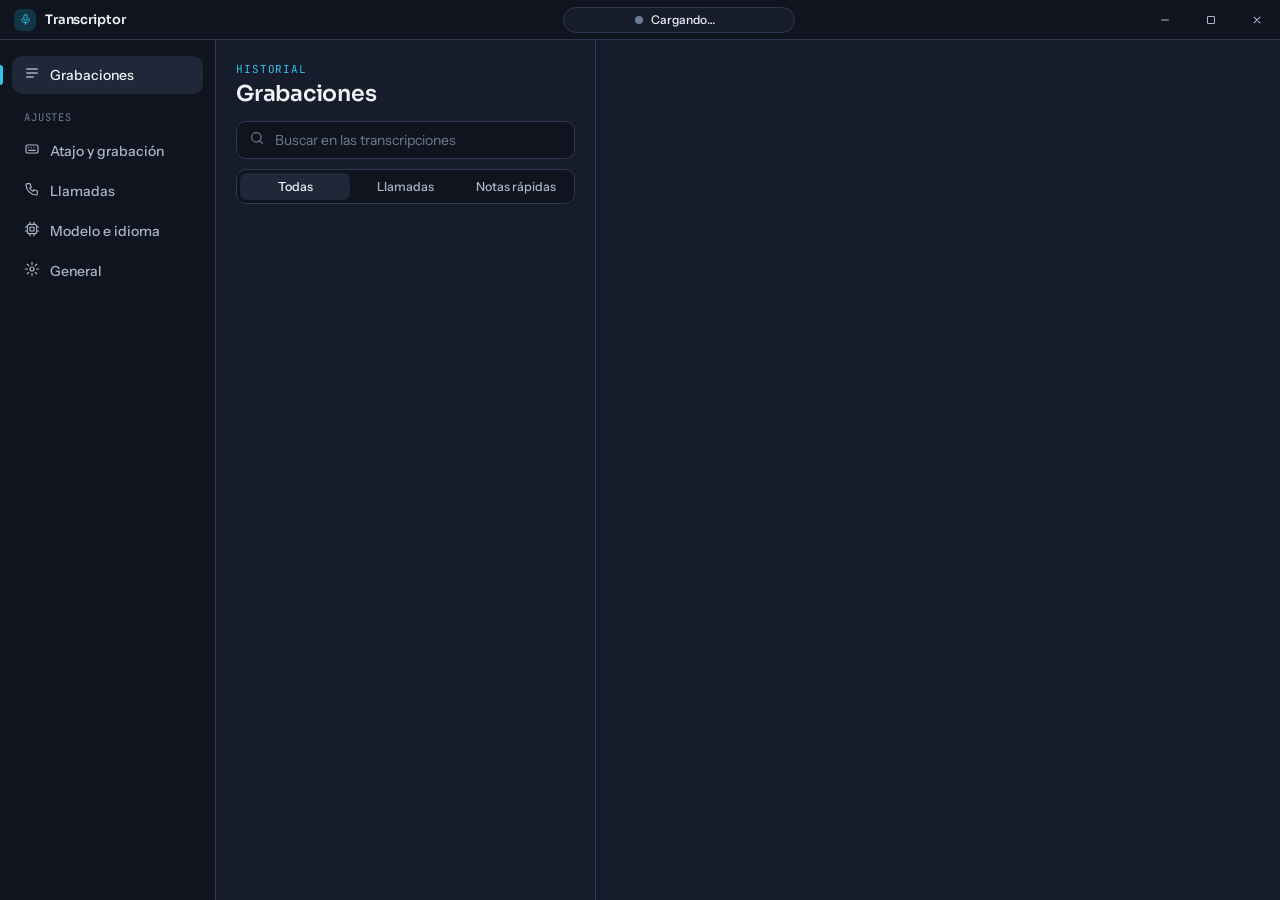
==== commit 06e544de: "feat: ajuste para liberar memoria en reposo Whisper se carga en un proceso aparte (asr_remote) que s" ====
--- a/calltx/ui/web/index.html
+++ b/calltx/ui/web/index.html
@@ -89,6 +89,13 @@
           <option value="es">Español</option>
           <option value="en">Inglés</option>
         </select></div>
+      <div class="set"><div class="l"><b>Liberar memoria tras</b><span>Sin grabar durante este tiempo, el modelo sale de la memoria. Al volver a grabar tarda unos segundos en cargar.</span><span class="err" data-err="release_after_min"></span></div>
+        <select class="select" data-select="release_after_min" aria-label="Liberar memoria tras">
+          <option value="0">Nunca</option>
+          <option value="2">2 min</option>
+          <option value="10">10 min</option>
+          <option value="30">30 min</option>
+        </select></div>
       <div class="set"><div class="l"><b>Procesador</b><span id="device">—</span></div></div>
     </div>
   </div></div></main>
--- a/calltx/ui/web/tokens.css
+++ b/calltx/ui/web/tokens.css
@@ -1,36 +1,40 @@
-/* Tema Noche de la app. Fuentes locales, sin red. */
-@font-face { font-family: "Sora"; src: url("fonts/Sora.ttf") format("truetype"); font-weight: 100 800; font-display: swap; }
-@font-face { font-family: "Instrument Sans"; src: url("fonts/InstrumentSans.ttf") format("truetype"); font-weight: 400 700; font-display: swap; }
-@font-face { font-family: "JetBrains Mono"; src: url("fonts/JetBrainsMono.ttf") format("truetype"); font-weight: 100 800; font-display: swap; }
-
-:root {
-  color-scheme: dark;
-  --surface: #161C2B;
-  --surface-raised: #1F2738;
-  --surface-sunken: #10141F;
-  --line: #2E3850;
-  --line-strong: #5A6883;
-  --ink: #EEF3F7;
-  --ink-muted: #A9B7C6;
-  --orbita: #2EC5E6;
-  --on-orbita: #0B1220;
-  --orbita-soft: #133447;
-  --acero-oscuro: #6B7D92;
-  --exito: #3DDC97;
-  --error: #FF7A7A;
-  --focus-ring: var(--orbita);
-  --shadow-raised: 0 12px 32px rgba(5,8,15,0.45);
-  --shadow-glow: 0 0 0 1px rgba(46,197,230,0.35), 0 8px 28px rgba(46,197,230,0.18);
-  --radius-sm: 6px;
-  --radius-md: 10px;
-  --radius-lg: 18px;
-  --radius-pill: 999px;
-  --duration-fast: 150ms;
-  --duration-base: 250ms;
-  --duration-exit: 180ms;
-  --ease-out: cubic-bezier(0.22, 1, 0.36, 1);
-  --ease-in: cubic-bezier(0.55, 0, 1, 0.45);
-  --font-display: "Sora", "Segoe UI", system-ui, sans-serif;
-  --font-sans: "Instrument Sans", "Segoe UI", system-ui, sans-serif;
-  --font-mono: "JetBrains Mono", ui-monospace, Consolas, monospace;
-}
+/* Tema Noche de la app. Fuentes locales, sin red. */
+@font-face { font-family: "Sora"; src: url("fonts/Sora.ttf") format("truetype"); font-weight: 100 800; font-display: swap; }
+@font-face { font-family: "Instrument Sans"; src: url("fonts/InstrumentSans.ttf") format("truetype"); font-weight: 400 700; font-display: swap; }
+@font-face { font-family: "JetBrains Mono"; src: url("fonts/JetBrainsMono.ttf") format("truetype"); font-weight: 100 800; font-display: swap; }
+
+:root {
+  color-scheme: dark;
+  --surface: #161C2B;
+  --surface-raised: #1F2738;
+  --surface-sunken: #10141F;
+  --line: #2E3850;
+  --line-strong: #5A6883;
+  --ink: #EEF3F7;
+  --ink-muted: #A9B7C6;
+  --orbita: #2EC5E6;
+  --on-orbita: #0B1220;
+  --orbita-soft: #133447;
+  --acero-oscuro: #6B7D92;
+  --exito: #3DDC97;
+  --error: #FF7A7A;
+  --focus-ring: var(--orbita);
+  --shadow-raised: 0 12px 32px rgba(5,8,15,0.45);
+  --shadow-glow: 0 0 0 1px rgba(46,197,230,0.35), 0 8px 28px rgba(46,197,230,0.18);
+  --radius-sm: 6px;
+  --radius-md: 10px;
+  --radius-lg: 18px;
+  --radius-pill: 999px;
+  --duration-fast: 150ms;
+  --duration-base: 250ms;
+  --duration-exit: 180ms;
+  --duration-quick: 120ms;
+  --duration-view: 200ms;
+  --rise: 6px;
+  --stagger-step: 35ms;
+  --ease-out: cubic-bezier(0.22, 1, 0.36, 1);
+  --ease-in: cubic-bezier(0.55, 0, 1, 0.45);
+  --font-display: "Sora", "Segoe UI", system-ui, sans-serif;
+  --font-sans: "Instrument Sans", "Segoe UI", system-ui, sans-serif;
+  --font-mono: "JetBrains Mono", ui-monospace, Consolas, monospace;
+}
--- a/calltx/ui/web/app.css
+++ b/calltx/ui/web/app.css
@@ -6,7 +6,10 @@
 svg.i { width: 16px; height: 16px; stroke: currentColor; fill: none; stroke-width: 1.75; stroke-linecap: round; stroke-linejoin: round; flex: none; }
 .sr { position: absolute; width: 1px; height: 1px; overflow: hidden; clip: rect(0 0 0 0); }
 
-.app { display: flex; height: calc(100vh - 40px); }
+/* La ventana nunca se desplaza: cada lista y sección tiene su propio scroll. Sin esto, la
+   animación de entrada (sube 6 px) desborda un instante y aparece la barra de scroll. */
+html, body { overflow: hidden; }
+.app { display: flex; height: calc(100vh - 40px); overflow: hidden; }
 
 /* barra superior propia */
 .titlebar { app-region: drag; height: 40px; display: flex; align-items: center; background: var(--surface-sunken); border-bottom: 1px solid var(--line); user-select: none; position: relative; z-index: 5; }
@@ -14,7 +17,7 @@
 .tb-brand .mark { width: 22px; height: 22px; border-radius: 7px; }
 .tb-brand .mark svg.i { width: 13px; height: 13px; }
 .tb-mid { flex: 1; display: flex; justify-content: center; }
-.tb-status { display: flex; align-items: center; gap: 8px; height: 26px; padding: 0 12px; border-radius: var(--radius-pill); background: var(--surface); border: 1px solid var(--line); color: var(--ink-muted); font-size: 12px; white-space: nowrap; }
+.tb-status { display: flex; align-items: center; gap: 8px; height: 26px; padding: 0 12px; border-radius: var(--radius-pill); background: var(--surface); border: 1px solid var(--line); color: var(--ink-muted); font-size: 12px; white-space: nowrap; min-width: 232px; justify-content: center; }
 .tb-status #state-text { color: var(--ink); font-weight: 500; }
 .tb-timer { font-family: var(--font-mono); font-size: 11px; color: var(--error); }
 .tb-timer:empty { display: none; }
@@ -27,31 +30,22 @@
 .tb-btn:focus-visible { outline-offset: -2px; }
 .dot.preparing { background: var(--line-strong); animation: pulse 1.6s var(--ease-out) infinite; }
 /* asas invisibles para redimensionar desde los bordes */
-.rz { position: fixed; z-index: 10; }
-.rz[data-edge="top"] { top: 0; left: 8px; right: 8px; height: 4px; cursor: ns-resize; }
-.rz[data-edge="bottom"] { bottom: 0; left: 8px; right: 8px; height: 5px; cursor: ns-resize; }
-.rz[data-edge="left"] { left: 0; top: 8px; bottom: 8px; width: 5px; cursor: ew-resize; }
-.rz[data-edge="right"] { right: 0; top: 8px; bottom: 8px; width: 5px; cursor: ew-resize; }
-.rz[data-edge="topleft"] { left: 0; top: 0; width: 8px; height: 8px; cursor: nwse-resize; }
-.rz[data-edge="topright"] { right: 0; top: 0; width: 8px; height: 8px; cursor: nesw-resize; }
-.rz[data-edge="bottomleft"] { left: 0; bottom: 0; width: 8px; height: 8px; cursor: nesw-resize; }
-.rz[data-edge="bottomright"] { right: 0; bottom: 0; width: 8px; height: 8px; cursor: nwse-resize; }
-body.maximized .rz { display: none; }
 
 /* barra lateral */
-.side { width: 216px; flex: none; background: var(--surface-sunken); border-right: 1px solid var(--line); display: flex; flex-direction: column; gap: 2px; padding: 16px 12px 12px; }
+.side { width: 216px; flex: none; background: var(--surface-sunken); border-right: 1px solid var(--line); display: flex; flex-direction: column; gap: 2px; padding: 16px 12px 12px; position: relative; }
+.nav-marker { position: absolute; left: 0; top: 0; width: 3px; height: 20px; border-radius: 0 3px 3px 0; background: var(--orbita); transition: transform var(--duration-base) var(--ease-out); pointer-events: none; }
+.nav-marker.instant { transition: none; }
 .brand { display: flex; align-items: center; gap: 10px; margin: 0 8px 24px; font-family: var(--font-display); font-weight: 600; font-size: 16px; letter-spacing: -0.01em; }
 .mark { width: 28px; height: 28px; border-radius: 9px; background: var(--orbita-soft); color: var(--orbita); display: grid; place-items: center; }
 .group { font-family: var(--font-mono); font-size: 10.5px; letter-spacing: .08em; text-transform: uppercase; color: var(--acero-oscuro); margin: 14px 12px 6px; }
 .nav { display: flex; align-items: center; gap: 10px; height: 38px; padding: 0 12px; border: 0; border-radius: var(--radius-md); background: none; color: var(--ink-muted); font-weight: 500; text-align: left; position: relative; transition: background var(--duration-fast), color var(--duration-fast); }
 .nav:hover { color: var(--ink); background: rgba(31,39,56,.6); }
 .nav[aria-current="page"] { background: var(--surface-raised); color: var(--ink); }
-.nav[aria-current="page"]::before { content: ""; position: absolute; left: -12px; top: 9px; bottom: 9px; width: 3px; border-radius: 0 3px 3px 0; background: var(--orbita); }
 .nav .count { margin-left: auto; font-family: var(--font-mono); font-size: 11px; color: var(--acero-oscuro); }
 .status { margin-top: auto; padding: 12px; border-radius: 12px; background: var(--surface); border: 1px solid var(--line); }
 .status .row { display: flex; align-items: center; gap: 8px; font-size: 13px; font-weight: 600; }
 .status .sub { margin-top: 8px; font-size: 12px; color: var(--ink-muted); display: flex; gap: 4px; align-items: center; flex-wrap: wrap; }
-.dot { width: 8px; height: 8px; border-radius: 50%; background: var(--acero-oscuro); }
+.dot { width: 8px; height: 8px; border-radius: 50%; background: var(--acero-oscuro); transition: background var(--duration-base) var(--ease-out), box-shadow var(--duration-base) var(--ease-out); }
 .dot.armed { background: var(--orbita); box-shadow: 0 0 0 4px rgba(46,197,230,.16); }
 .dot.recording { background: var(--error); box-shadow: 0 0 0 4px rgba(255,122,122,.18); animation: pulse 1.6s var(--ease-out) infinite; }
 @keyframes pulse { 50% { box-shadow: 0 0 0 7px rgba(255,122,122,0); } }
@@ -59,7 +53,9 @@
 
 /* vistas */
 .view { flex: 1; display: none; min-width: 0; }
-.view.on { display: flex; }
+.view.on { display: flex; animation: rise-in var(--duration-view) var(--ease-out); }
+@keyframes rise-in { from { opacity: 0; transform: translateY(var(--rise)); } }
+@keyframes fade-in { from { opacity: 0; } }
 .eyebrow { font-family: var(--font-mono); font-size: 11px; letter-spacing: .08em; text-transform: uppercase; color: var(--orbita); }
 h1 { font-family: var(--font-display); font-weight: 600; font-size: 22px; letter-spacing: -0.01em; margin: 4px 0 14px; }
 
@@ -70,9 +66,12 @@
 .search:focus-within { border-color: var(--orbita); }
 .search input { flex: 1; border: 0; background: none; outline: none; color: var(--ink); min-width: 0; }
 .search input::placeholder { color: var(--acero-oscuro); }
-.seg { display: flex; margin-top: 10px; padding: 3px; background: var(--surface-sunken); border: 1px solid var(--line); border-radius: var(--radius-md); }
+.seg { position: relative; display: flex; margin-top: 10px; padding: 3px; background: var(--surface-sunken); border: 1px solid var(--line); border-radius: var(--radius-md); }
 .seg button { flex: 1; padding: 6px 0; border: 0; border-radius: 7px; background: none; color: var(--ink-muted); font-size: 12.5px; font-weight: 500; }
-.seg button[aria-pressed="true"] { background: var(--surface-raised); color: var(--ink); }
+.seg button { position: relative; z-index: 1; transition: color var(--duration-fast); }
+.seg button[aria-pressed="true"] { color: var(--ink); }
+.seg-thumb { position: absolute; top: 3px; bottom: 3px; left: 0; width: 0; border-radius: 7px; background: var(--surface-raised); transition: transform var(--duration-base) var(--ease-out); }
+.seg-thumb.instant { transition: none; }
 .items { overflow-y: auto; flex: 1; padding-bottom: 12px; }
 .day { font-family: var(--font-mono); font-size: 10.5px; letter-spacing: .08em; text-transform: uppercase; color: var(--acero-oscuro); padding: 12px 20px 6px; }
 .item { display: flex; gap: 12px; align-items: flex-start; width: calc(100% - 20px); margin: 0 10px 4px; padding: 12px; border: 1px solid transparent; border-radius: 12px; background: none; text-align: left; transition: background var(--duration-fast); }
@@ -114,7 +113,7 @@
 .line.new { animation: fadein var(--duration-base) var(--ease-out); }
 @keyframes fadein { from { opacity: 0; transform: translateY(4px); } }
 
-.empty { flex: 1; display: grid; place-items: center; text-align: center; color: var(--ink-muted); padding: 40px; }
+.empty { flex: 1; display: grid; place-items: center; text-align: center; color: var(--ink-muted); padding: 40px; animation: fade-in var(--duration-view) var(--ease-out); }
 .empty .ico { width: 48px; height: 48px; margin: 0 auto 14px; border-radius: 14px; }
 .empty b { display: block; color: var(--ink); font-size: 15px; margin-bottom: 6px; }
 
@@ -129,8 +128,11 @@
 .set .l b { display: block; font-size: 14px; font-weight: 600; }
 .set .l span { font-size: 13px; color: var(--ink-muted); }
 .set .err { display: block; color: var(--error); font-size: 12.5px; margin-top: 4px; }
+.set .err:not(:empty) { animation: rise-in var(--duration-fast) var(--ease-out); }
 .keyfield { display: flex; align-items: center; gap: 6px; height: 40px; padding: 0 6px 0 12px; border-radius: var(--radius-md); border: 1px solid var(--line); background: var(--surface-sunken); }
-.keyfield.listening { border-color: transparent; box-shadow: var(--shadow-glow); color: var(--orbita); padding: 0 14px; font-weight: 500; }
+.keyfield.listening { border-color: transparent; box-shadow: var(--shadow-glow); color: var(--orbita); padding: 0 14px; font-weight: 500; position: relative; }
+.keyfield.listening::after { content: ""; position: absolute; inset: -1px; border-radius: inherit; box-shadow: 0 0 0 3px rgba(46,197,230,.22); animation: listen 1.6s ease-in-out infinite; pointer-events: none; }
+@keyframes listen { 50% { opacity: 0; } }
 .keyfield .edit { width: 30px; height: 30px; border: 0; border-radius: 8px; background: none; color: var(--ink-muted); display: grid; place-items: center; }
 .keyfield .edit:hover { color: var(--ink); background: var(--surface-raised); }
 .switch { width: 40px; height: 24px; border-radius: var(--radius-pill); border: 0; background: var(--line); position: relative; flex: none; transition: background var(--duration-fast); }
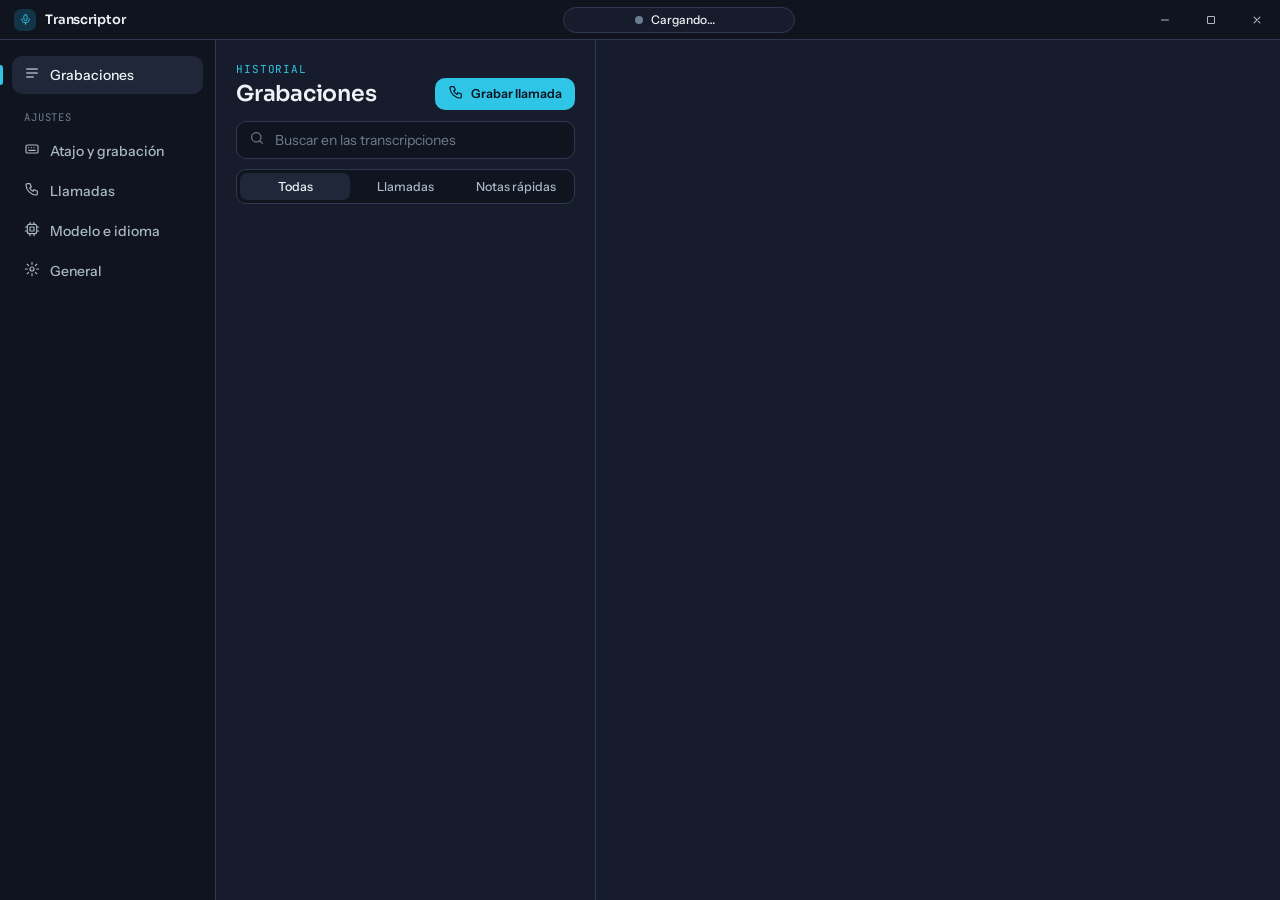
==== commit feca7605: "feat: platform switches and Grabar llamada button Co-Authored-By: Claude Opus 5.5 <noreply@anthropic" ====
--- a/calltx/ui/web/index.html
+++ b/calltx/ui/web/index.html
@@ -32,7 +32,8 @@
     <section class="list" aria-label="Lista de grabaciones">
       <div class="head">
         <div class="eyebrow">Historial</div>
-        <h1>Grabaciones</h1>
+        <div class="head-row"><h1>Grabaciones</h1>
+          <button class="btn primary sm" id="call-btn" title="Graba tu micrófono y todo lo que suena en el equipo"><span data-icon="phone"></span><span id="call-btn-text">Grabar llamada</span></button></div>
         <label class="search"><span data-icon="search"></span><span class="sr">Buscar</span>
           <input id="q" type="search" placeholder="Buscar en las transcripciones" autocomplete="off"></label>
         <div class="seg" role="group" aria-label="Filtrar">
@@ -65,7 +66,11 @@
     <div class="card"><div class="ch">Detección automática</div>
       <div class="set"><div class="l"><b>Grabar llamadas automáticamente</b><span>Empieza cuando una llamada usa el micrófono y para al colgar.</span></div><button class="switch" role="switch" data-setting="auto_mode" aria-label="Grabar llamadas automáticamente"></button></div>
       <div class="set"><div class="l"><b>Microsoft Teams</b><span>App de escritorio.</span></div><button class="switch" role="switch" data-setting="detect_teams" aria-label="Detectar Teams"></button></div>
-      <div class="set"><div class="l"><b>Google Meet</b><span>En Firefox.</span></div><button class="switch" role="switch" data-setting="detect_meet" aria-label="Detectar Google Meet"></button></div>
+      <div class="set"><div class="l"><b>Zoom</b><span>App de escritorio.</span></div><button class="switch" role="switch" data-setting="detect_zoom" aria-label="Detectar Zoom"></button></div>
+      <div class="set"><div class="l"><b>WhatsApp</b><span>Solo llamadas: cuenta tras 30 s de micrófono, así las notas de voz no se graban.</span></div><button class="switch" role="switch" data-setting="detect_whatsapp" aria-label="Detectar WhatsApp"></button></div>
+      <div class="set"><div class="l"><b>Slack</b><span>Huddles y llamadas.</span></div><button class="switch" role="switch" data-setting="detect_slack" aria-label="Detectar Slack"></button></div>
+      <div class="set"><div class="l"><b>Discord</b><span>Desactivado por defecto: también se usa fuera de llamadas de trabajo.</span></div><button class="switch" role="switch" data-setting="detect_discord" aria-label="Detectar Discord"></button></div>
+      <div class="set"><div class="l"><b>Llamadas en el navegador</b><span>Firefox, Chrome, Brave, Edge, Opera y Vivaldi: cualquier web que use el micrófono (Meet, Teams, Zoom, WhatsApp Web…).</span></div><button class="switch" role="switch" data-setting="detect_browsers" aria-label="Detectar llamadas en el navegador"></button></div>
     </div>
     <div class="card"><div class="ch">Etiquetas</div>
       <div class="set"><div class="l"><b>Tu voz</b><span>Micrófono.</span><span class="err" data-err="label_me"></span></div><input class="text" data-text="label_me" aria-label="Etiqueta de tu voz"></div>
--- a/calltx/ui/web/app.css
+++ b/calltx/ui/web/app.css
@@ -62,6 +62,11 @@
 /* lista */
 .list { width: 380px; flex: none; border-right: 1px solid var(--line); display: flex; flex-direction: column; min-height: 0; }
 .list .head { padding: 22px 20px 12px; }
+.head-row { display: flex; align-items: center; justify-content: space-between; gap: 12px; }
+.head-row .btn { margin: -10px 0 0; }
+.btn.sm { height: 32px; padding: 0 12px; font-size: 12.5px; }
+.btn.rec { background: var(--error); color: var(--surface); border-color: transparent; }
+.btn.rec:hover { filter: brightness(1.06); }
 .search { display: flex; align-items: center; gap: 8px; height: 38px; padding: 0 12px; background: var(--surface-sunken); border: 1px solid var(--line); border-radius: var(--radius-md); color: var(--acero-oscuro); }
 .search:focus-within { border-color: var(--orbita); }
 .search input { flex: 1; border: 0; background: none; outline: none; color: var(--ink); min-width: 0; }
